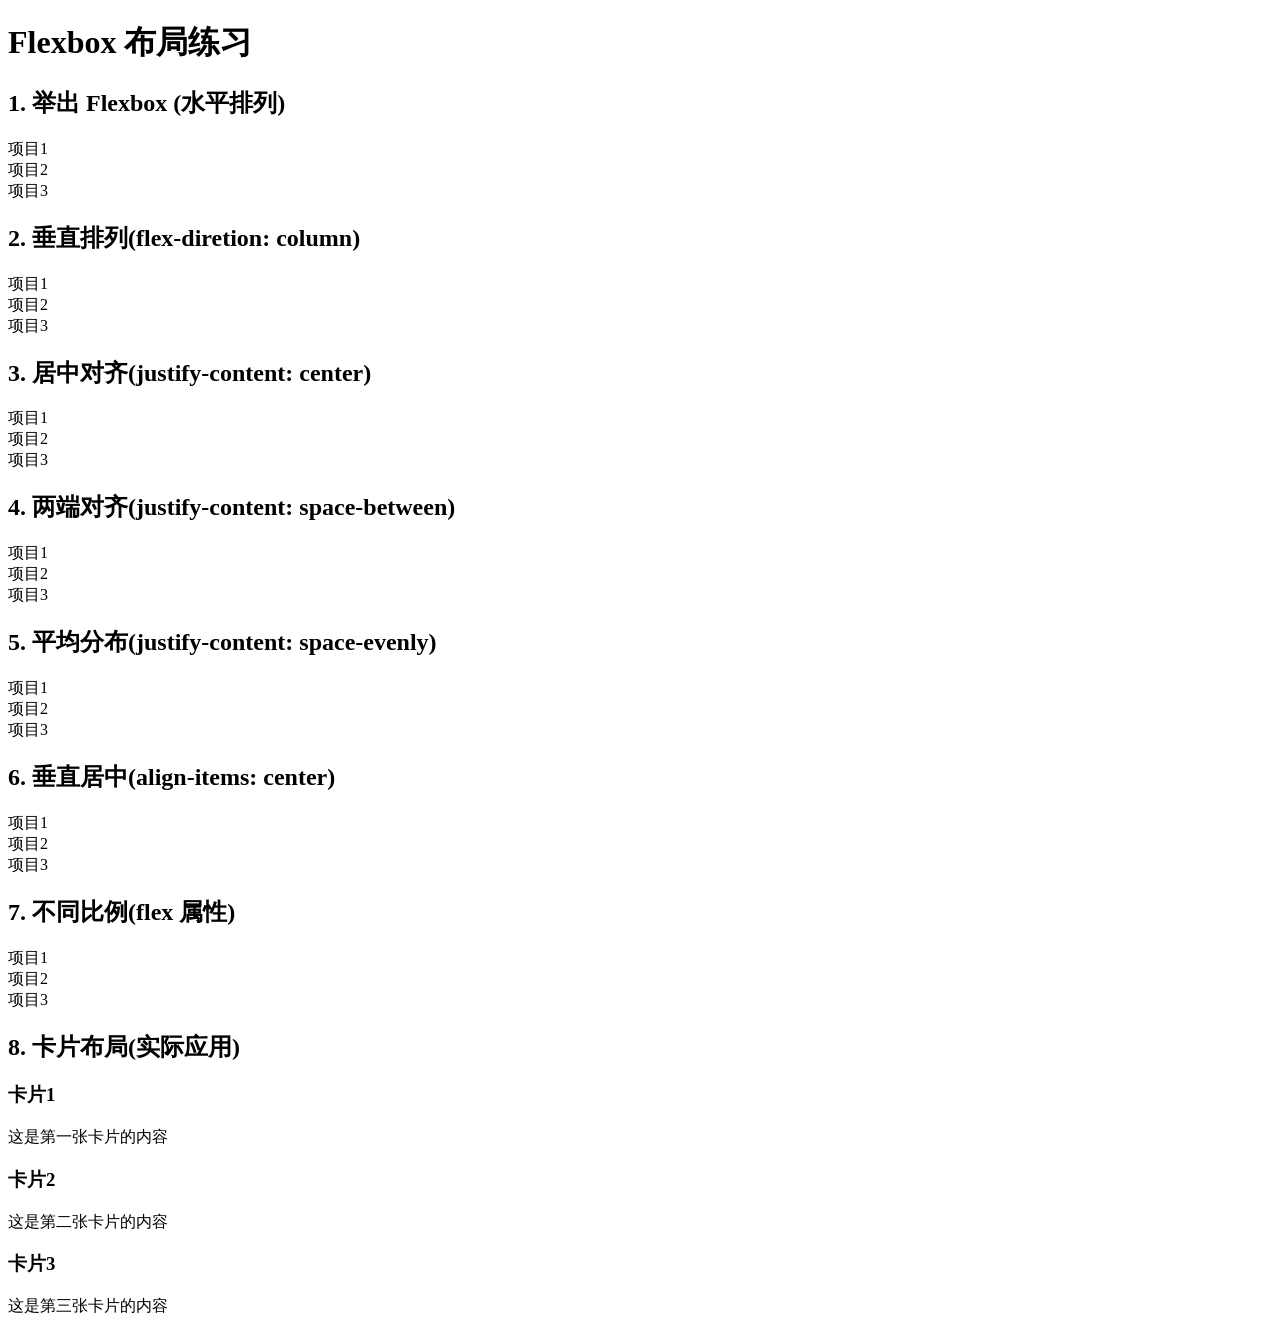
==== flexbox.html @ 774518e4 "flexbox练习 flexbox练习" ====
<!DOCTYPE html>
<html lang="zh-CN">
<head>
    <meta charset="UTF-8">
    <title>Flexbox 布局练习</title>
    <link rel="stylesheet" href="flexbox.css">
</head>
<body>
    <h1>Flexbox 布局练习</h1>

    <h2>1. 举出 Flexbox (水平排列)</h2>
    <div class="container-basic“">
        <div class="item">项目1</div>
        <div class="item">项目2</div>
        <div class="item">项目3</div>
    </div>


    <h2>2. 垂直排列(flex-diretion: column)</h2>
    <div class="container-column">
        <div class="item">项目1</div>
        <div class="item">项目2</div>
        <div class="item">项目3</div>
    </div>

    <h2>3. 居中对齐(justify-content: center)</h2>
    <div class="container-center">
        <div class="item">项目1</div>
        <div class="item">项目2</div>
        <div class="item">项目3</div>
    </div>

    <h2>4. 两端对齐(justify-content: space-between)</h2>
    <div class="container-between">
        <div class="item">项目1</div>
        <div class="item">项目2</div>
        <div class="item">项目3</div>
    </div>

    <h2>5. 平均分布(justify-content: space-evenly)</h2>
    <div class="container-evenlu">
        <div class="item">项目1</div>
        <div class="item">项目2</div>
        <div class="item">项目3</div>
    </div>

    <h2>6. 垂直居中(align-items: center)</h2>
    <div class="container-vert-center">
        <div class="item">项目1</div>
        <div class="item">项目2</div>
        <div class="item">项目3</div>
    </div>

    <h2>7. 不同比例(flex 属性)</h2>
    <div class="container-flex">
        <div class="item">项目1</div>
        <div class="item">项目2</div>
        <div class="item">项目3</div>
    </div>

    <h2>8. 卡片布局(实际应用)</h2>
    <div class="container-cards">
        <div class="card">
            <h3>卡片1</h3>
            <p>这是第一张卡片的内容</p>
        </div>
        <div class="card">
            <h3>卡片2</h3>
            <p>这是第二张卡片的内容</p>
        </div>
        <div class="card">
            <h3>卡片3</h3>
            <p>这是第三张卡片的内容</p>
        </div>
    </div>
</body>
</html>
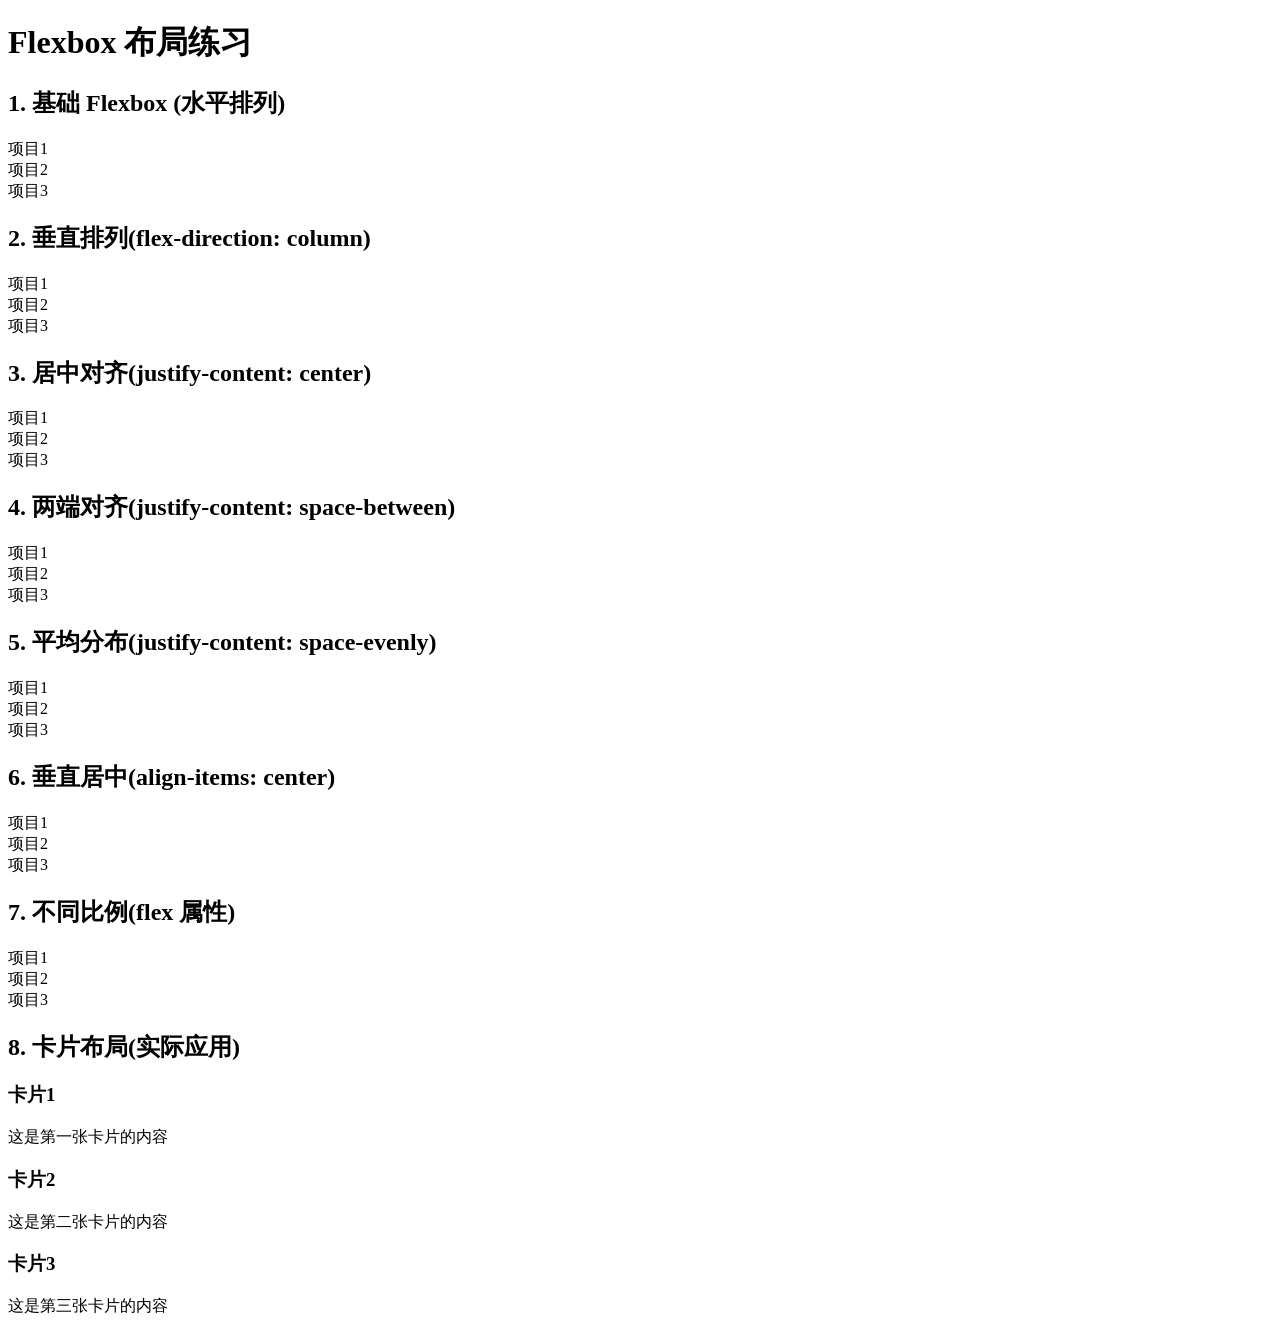
==== commit c49957dd: "flexbox练习1 flexbox练习1" ====
--- a/flexbox.html
+++ b/flexbox.html
@@ -8,15 +8,15 @@
 <body>
     <h1>Flexbox 布局练习</h1>
 
-    <h2>1. 举出 Flexbox (水平排列)</h2>
-    <div class="container-basic“">
+    <h2>1. 基础 Flexbox (水平排列)</h2>
+    <div class="container-basic">
         <div class="item">项目1</div>
         <div class="item">项目2</div>
         <div class="item">项目3</div>
     </div>
 
 
-    <h2>2. 垂直排列(flex-diretion: column)</h2>
+    <h2>2. 垂直排列(flex-direction: column)</h2>
     <div class="container-column">
         <div class="item">项目1</div>
         <div class="item">项目2</div>
@@ -38,7 +38,7 @@
     </div>
 
     <h2>5. 平均分布(justify-content: space-evenly)</h2>
-    <div class="container-evenlu">
+    <div class="container-evenly">
         <div class="item">项目1</div>
         <div class="item">项目2</div>
         <div class="item">项目3</div>
